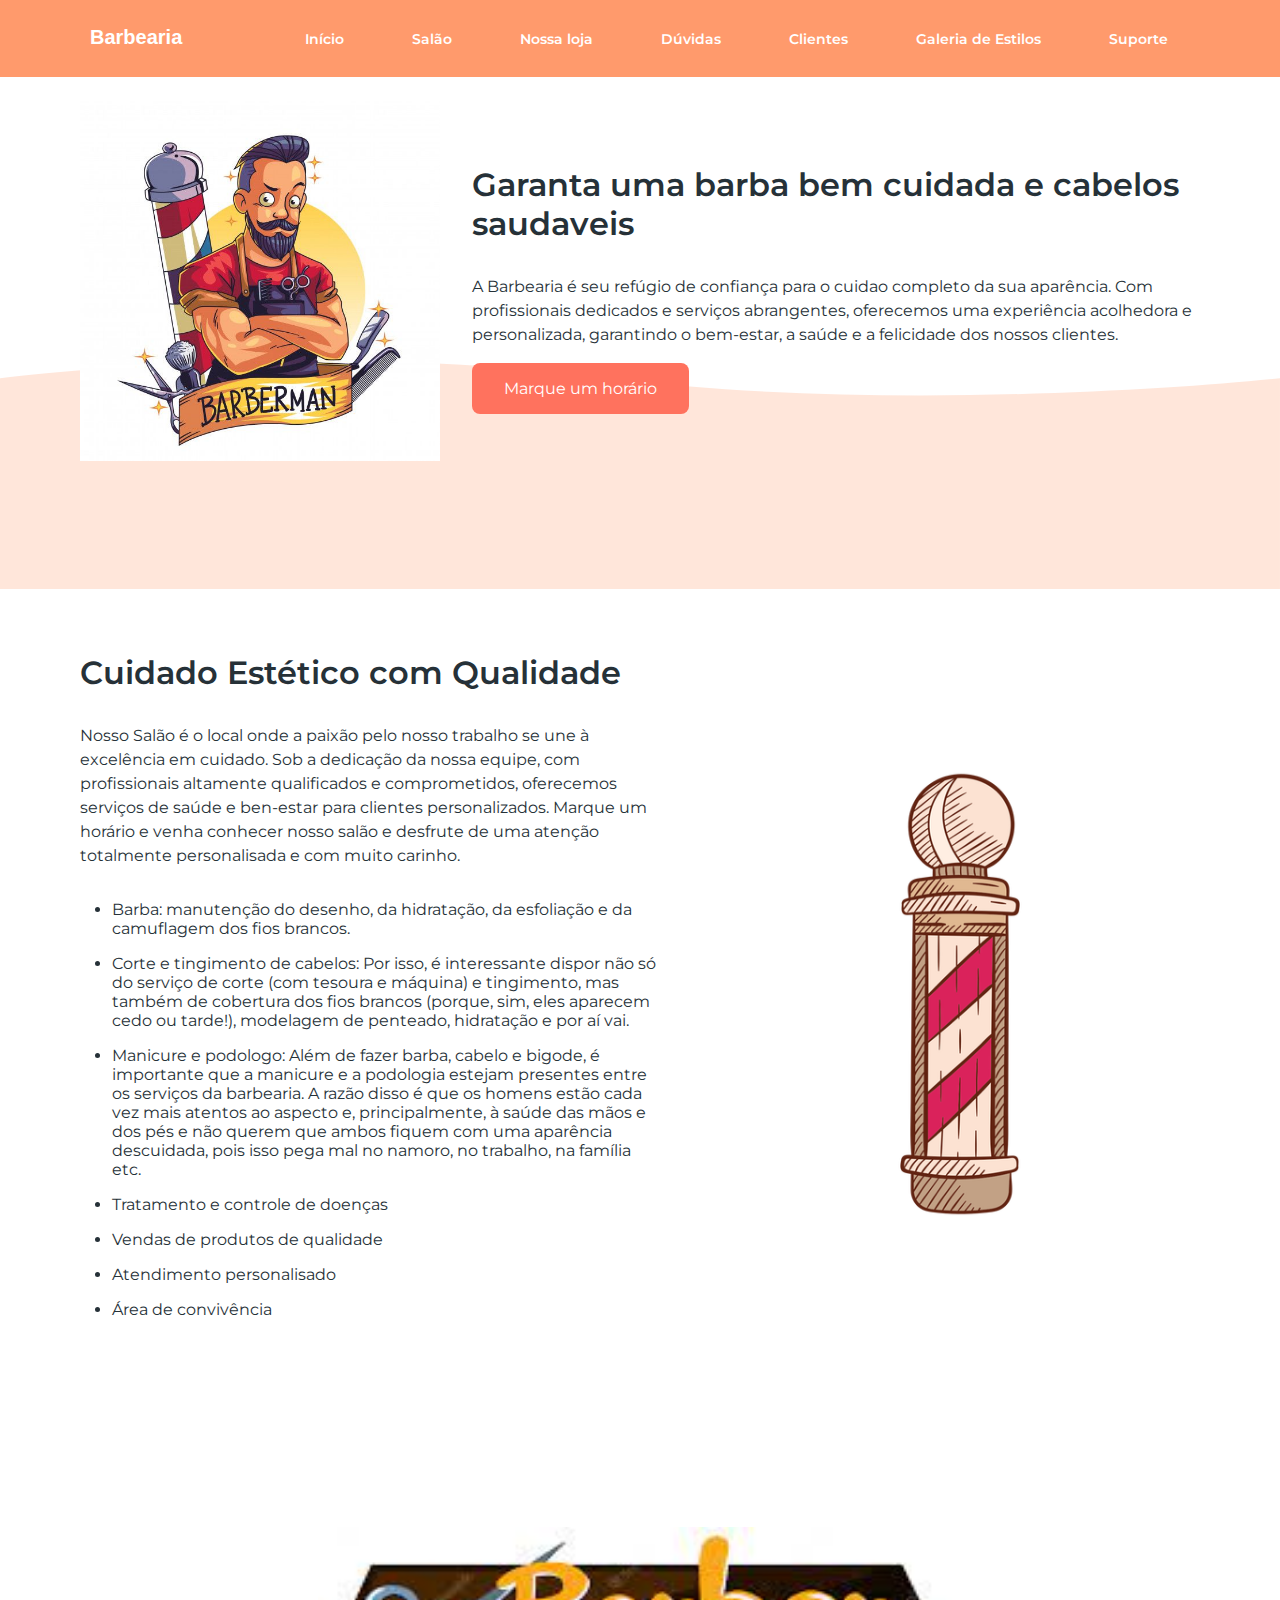
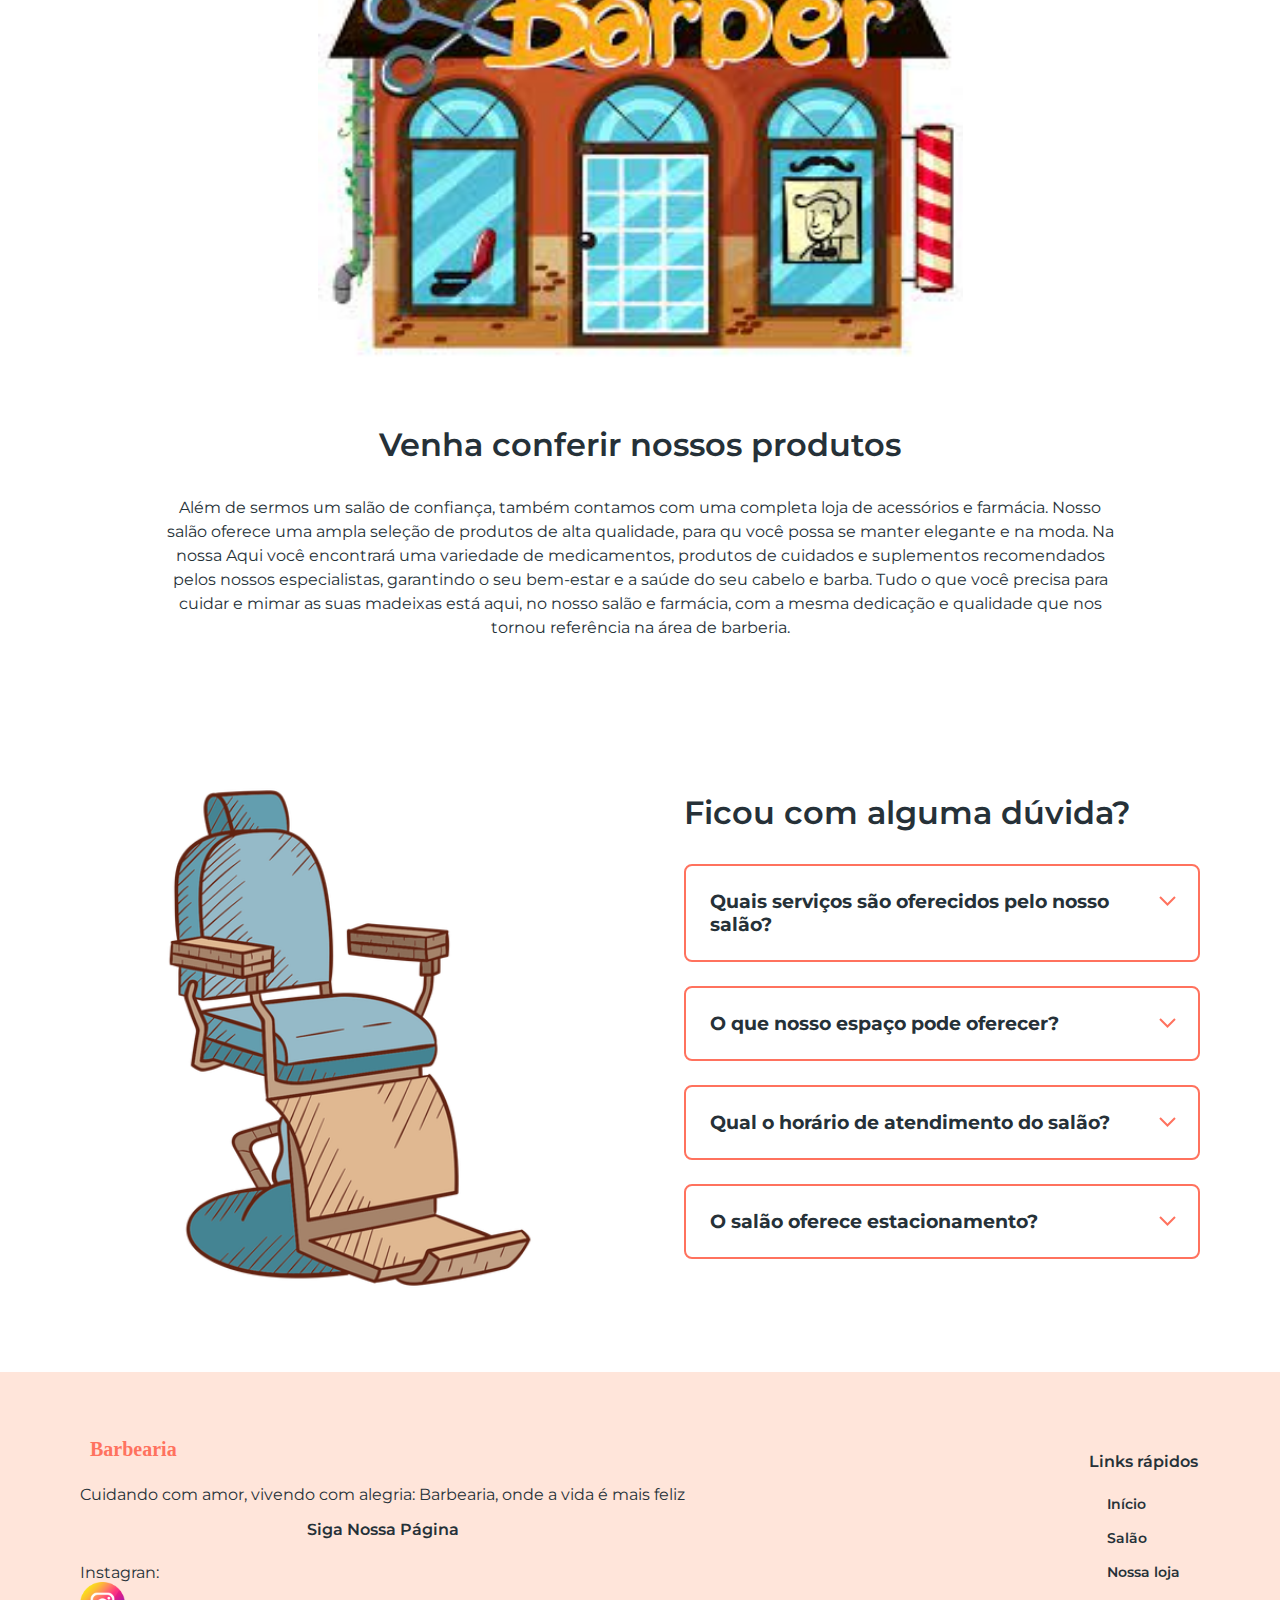
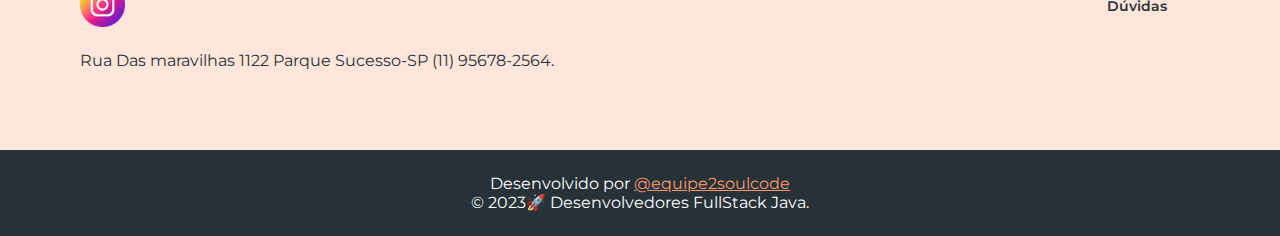
==== src/main/resources/templates/index.html @ a420637f "Doc: new document" ====
<!DOCTYPE html>
<html lang="pt-br">

</html>

<head>
    <meta charset="UTF-8">
    <meta name="viewport" content="width=device-width, initial-scale=1.0">
    <meta name="description" content="Garanta uma vida com confiança e estilo">
    <title>Barbearia</title>
    <link rel="stylesheet" href="../static/css/style.css">
    <link rel="preconnect" href="https://fonts.googleapis.com">
    <link rel="preconnect" href="https://fonts.gstatic.com" crossorigin>
    <link href="https://fonts.googleapis.com/css2?family=Montserrat:wght@400;600&display=swap" rel="stylesheet">
</head>

<body>
    <!--Cabeçalho-->
    <header>
        <a href="/">
            <img src="../static/images/logo-white.svg" alt="Barbearia">
        </a>
        <nav>
            <a href="./index.html">Início</a>
            <a href="#salao">Salão</a>
            <a href="#loja">Nossa loja</a>
            <a href="#duvidas">Dúvidas</a>
            <a href="clientes.html">Clientes</a>
            <a href="galeria.html">Galeria de Estilos</a>
            <a href="contatoclientes.html">Suporte</a>
        </nav>
    </header>
    <!--Conteúdo-->
    <main>
        <section id="inicio">
            <img src="../static/images/b3e48d9ebf692f1485e199dd3f6cbb28.jpg" alt="Homem de braços cruzados" width="420" height="360">
            <div>
                <h1>Garanta uma barba bem cuidada e cabelos saudaveis</h1>
                <p class="paragrafo">A Barbearia é seu refúgio de confiança para o cuidao completo da sua aparência. Com
                    profissionais dedicados e
                    serviços abrangentes, oferecemos uma experiência acolhedora e personalizada, garantindo o bem-estar,
                    a saúde e a felicidade dos nossos clientes.</p>
                <a class="botao" href="./agendamentos.html" target="_blank">Marque um horário</a>

            </div>
            <img class="absolute" src="../static/images/shape.svg" alt="">

        </section>

        <section id="salao">

            <div>
                <h2>Cuidado Estético com Qualidade</h2>
                <p class="paragrafo">
                    Nosso Salão é o local onde a paixão pelo nosso trabalho se une à excelência em cuidado. Sob
                    a dedicação da nossa equipe, com profissionais altamente qualificados e comprometidos, oferecemos
                    serviços de saúde e ben-estar para clientes personalizados. Marque um horário e
                    venha conhecer nosso salão e desfrute de uma atenção totalmente personalisada e com muito carinho.
                </p>
                <ul>
                    <li>Barba: manutenção do desenho, da hidratação, da esfoliação e da camuflagem dos fios brancos.
                    </li>
                    <li>Corte e tingimento de cabelos: Por isso, é interessante dispor não só do serviço de corte (com
                        tesoura e máquina) e tingimento, mas também de cobertura dos fios brancos (porque, sim, eles
                        aparecem cedo ou tarde!), modelagem de penteado, hidratação e por aí vai.</li>
                    <li>Manicure e podologo: Além de fazer barba, cabelo e bigode, é importante que a manicure e a
                        podologia estejam presentes entre os serviços da barbearia. A razão disso é que os homens estão
                        cada vez mais atentos ao aspecto e, principalmente, à saúde das mãos e dos pés e não querem que
                        ambos fiquem com uma aparência descuidada, pois isso pega mal no namoro, no trabalho, na família
                        etc.</li>
                    <li>Tratamento e controle de doenças</li>
                    <li>Vendas de produtos de qualidade</li>
                    <li>Atendimento personalisado</li>
                    <li>Área de convivência</li>
                </ul>
            </div>
            <img src="../static/images/361dbce283f5e400bc2e9d4b7734e589-ilustracao-de-poste-de-barbearia.png" alt="Imagem barbearia" width="480" height="480" loading="lazy">
        </section>

        <section id="loja">
            <img src="../static/images/loja.jpeg" alt="Imagem da Loja" width="645" height="430" loading="lazy">
            <div>
                <h2>Venha conferir nossos produtos</h2>
                <p class="paragrafo"> Além de sermos um salão de confiança, também contamos com uma completa
                    loja de acessórios e
                    farmácia. Nosso salão oferece uma ampla seleção de produtos de alta qualidade, para qu você possa se
                    manter elegante e na moda. Na nossa
                    Aqui você encontrará
                    uma variedade de medicamentos, produtos de cuidados e suplementos recomendados pelos nossos
                    especialistas,
                    garantindo o seu bem-estar e a saúde do seu cabelo e barba. Tudo o que você
                    precisa para cuidar e mimar as suas madeixas está aqui, no nosso salão e farmácia, com a mesma
                    dedicação
                    e qualidade
                    que nos tornou referência na área de barberia.
                </p>
            </div>

        </section>
        <section id="duvidas">
            <img src="../static/images/0689b7960214dba2323f97b411c61092-ilustracao-de-cadeira-de-barbearia.png" alt="Imagem cadeira de barbearia" width="540" height="540" loading="lazy">
            <div>
                <h2>Ficou com alguma dúvida?</h2>
                <div class="duvida">
                    <h3>Quais serviços são oferecidos pelo nosso salão?</h3>
                    <img src="../static/images/arrow-down.svg" alt="" loading="lazy">
                    <p class="paragrafo">
                        O Salão de barbearia oferece uma ampla gama de serviços, incluindo cortes de cabelo e barba,
                        aparamento e desenho,
                        implante capilar, tratamento de doenças capilares, podologo, atendimento personalisado,
                        programas de
                        prevenção de queda de cabelos, pigmentaçã, entre outros. Nosso objetivo é fornecer cuidados
                        abrangentes e
                        personalizados para garantir a saúde e o bem-estar de nossos clientes.
                    </p>
                </div>

                <div class="duvida">
                    <h3>O que nosso espaço pode oferecer?</h3>
                    <img src="../static/images/arrow-down.svg" alt="" loading="lazy">
                    <p class="paragrafo">
                        O salão de barbearia oferece um espaço amplo com sala de jogos, um bar super completo.
                        Nossos profissionais possuem conhecimento e experiência
                        para
                        cuidar de diferentes tipos de cabelos e barbas, oferecendo um atendimento especializado e
                        dedicado a cada
                        um
                        de nossos clientes.
                    </p>
                </div>

                <div class="duvida">
                    <h3>Qual o horário de atendimento do salão?</h3>
                    <img src="../static/images/arrow-down.svg" alt="" loading="lazy">
                    <p class="paragrafo">
                        Atendemos de segunda a sabado das 09:00 as 19:00 mediante agendamento prévio. Proporcianando
                        assim uma experiência mais agradável
                        aos nosos cliente.
                    </p>
                </div>

                <div class="duvida">
                    <h3>O salão oferece estacionamento?</h3>
                    <img src="../static/images/arrow-down.svg" alt="" loading="lazy">
                    <p class="paragrafo">
                        Sim, o salão de barbearia oferece estacionamento com manobrista . Nossos manobristas são
                        profissionais experientes o que garante segurança ao seu carro enquanto você dá aquele trato no
                        visual, usando produtos de
                        alta
                        qualidade e técnicas seguras.
                    </p>
                </div>
            </div>
        </section>
    </main>

    <footer>
        <span>
            <img src="../static/images/logo.svg" alt="Barbearia">
            <p>Cuidando com amor, vivendo com alegria: Barbearia, onde a vida é mais feliz</p>
            <strong class="titulo">Siga Nossa Página</strong>

            <p>Instagran: <a href="https://www.instagram.com/" target="_blank"><img src="../static/images/instagram.png" alt="" width="45" height="45"></a>Rua Das maravilhas 1122 Parque Sucesso-SP (11) 95678-2564.</p>

        </span>

        <div>
            <strong class="titulo">Links rápidos</strong>
            <nav>
                <a href="#inicio">Início</a>
                <a href="#salao">Salão</a>
                <a href="#loja">Nossa loja</a>
                <a href="#duvidas">Dúvidas</a>
            </nav>
        </div>

    </footer>

    <div id="copyright">Desenvolvido por <a href="https://github.com/tinonazaareth" target="_blank">@equipe2soulcode</a>
        <p>&copy; 2023<span style='font: size 0.5em;;'>&#128640; Desenvolvedores FullStack Java.</span></p>

    </div>

    <script src="../static/js/index.js"></script>
</body>

</html>
---- src/main/resources/static/css/style.css ----
* {
  box-sizing: border-box;
  font-family: 'montserrat', sans-serif;
  margin: 0;
  padding: 0;
}

body {
  color: #263138;
}

header {
  background-color: #ff9a6c;
  display: flex;
  align-items: center;
  justify-content: space-between;
  padding-left: 80px;
  padding-right: 80px;
  padding-top: 24px;
  padding-bottom: 24px;


}

header nav a {
  color: #ffffff;
  font-weight: 600;
  padding: 32px;
  text-decoration: none;
}

.header {
  background-color: #ff9a6c;
  display: flex;
  align-items: center;
  justify-content: space-between;
  padding: 24px 80px;
}

.logo,
nav a {
  color: #fff;
  font-weight: 600;
  text-decoration: none;
}

.logo,
nav a {
  font-size: 14px;
}

.container,
.tabela-clientes th,
.tabela-clientes td,
.botao-excluir,
.botao-editar,
.botao-enviar,
.formulario-cliente input {
  padding: 20px;
}

.botao-excluir,
.botao-editar,
.botao-enviar {
  font-size: 14px;
}

.formulario-cliente input {
  font-size: 14px;
}


nav a {
  padding: 0 20px;
}

.container {
  padding: 40px;
}

.tabela-clientes {
  width: 100%;
  border-collapse: collapse;
  margin-top: 20px;
}

.contato-cliente {
  padding: 20px;
    
}
  


#inicio {
  display: flex;
  align-items: center;
  gap: 32px;
  padding: 24px 80px 128px 80px;
  position: relative;
}

thead th {
  background-color: #ff9a6c;
  color: #ffffff;
  font-weight: 600;
  padding: 12px;
  text-align: left;
  border-bottom: 2px solid #ffffff;
}

h1,
h2 {
  font-weight: 600;
  font-size: 32px;
  margin-bottom: 32px;
}

.paragrafo {
  line-height: 150%;
  margin-bottom: 32px;
}

.botao {
  background-color: #ff725e;
  border-radius: 8px;
  color: #ffffff;
  text-decoration: none;
  /* vertical, horizontal*/
  padding: 16px 32px;
}


.botao-transparente {
  background-color: transparent;
  color: #ff725e;
  padding: 16px 32px;
  text-underline-offset: 3px;
}

.linha-cliente {
  border-bottom: 1px solid #ddd;
}

.link-cliente {
  color: #263138;
  text-decoration: none;
  font-weight: 600;
  display: block;
  padding: 12px;
}

.botao-excluir,
.botao-editar,
.botao-enviar {
  background-color: #ff725e;
  color: #ffffff;
  border: none;
  padding: 8px 16px;
  border-radius: 4px;
  cursor: pointer;
}

.botao-excluir:hover,
.botao-editar:hover,
.botao-enviar:hover {
  background-color: #ff6347;
}

.formulario-cliente {
  max-width: 400px;
  margin-top: 40px;
}

.formulario-cliente label {
  display: block;
  margin-bottom: 8px;
  font-weight: 600;
}

.formulario-cliente input {
  width: 100%;
  padding: 8px;
  margin-bottom: 16px;
  border: 1px solid #ddd;
  border-radius: 4px;
}

.absolute {
  position: absolute;
  bottom: 0;
  left: 0;
  width: 100%;
  z-index: -10;
}

#salao {
  display: flex;
  align-items: center;
  gap: 64px;
  padding: 64px 80px;
}

#salao li {
  margin-bottom: 16px;
  margin-left: 32px;
}

#loja {
  padding: 64px 80px;
  text-align: center;
}

#loja img {
  margin: 64px auto;
}

#loja .paragrafo {
  max-width: 950px;
  margin: 0 auto;
}

#duvidas {
  display: flex;
  align-items: center;
  gap: 64px;
  padding: 64px 80px;
}

.duvida {
  position: relative;
}

.duvida h3 {
  border: 2px solid #ff725e;
  border-radius: 8px;
  cursor: pointer;
  padding: 24px;
}

.duvida img {
  position: absolute;
  top: 32px;
  right: 24px;
}

.duvida .paragrafo {
  border-right: 1px #ff725e;
  border-bottom: 1px #ff725e;
  border-left: 1px #ff725e;
  border-radius: 0 0 8px 8px;
  margin-top: -8px;
  padding: 0 24px;
  height: 0;
  opacity: 0;
  overflow: hidden;
  transition: .2s;
}

.duvida.ativa .paragrafo {
  height: fit-content;
  opacity: 1;
  padding: 24px;
}

.image-container {
  display: flex;
  flex-wrap: wrap;
  gap: 10px;
  /* Espaçamento entre as imagens */
  justify-content: center;
  align-items: center;
  padding: 20px;

}

.image-container img {
  width: 200px;
  height: 150px;
  border-radius: 8px;
  box-shadow: 0 4px 6px rgba(0, 0, 0, 0.1);
}

.container {
  padding: 40px;
}

.tabela-clientes {
  width: 100%;
  border-collapse: collapse;
  margin-top: 20px;
}

thead th {
  background-color: #ff9a6c;
  color: #ffffff;
  font-weight: 600;
  padding: 12px;
  text-align: left;
  border-bottom: 2px solid #ffffff;
}

.linha-cliente {
  border-bottom: 1px solid #ddd;
}

.link-cliente {
  color: #263138;
  text-decoration: none;
  font-weight: 600;
  display: block;
  padding: 12px;
}

.botao-excluir,
.botao-editar,
.botao-enviar {
  background-color: #ff725e;
  color: #ffffff;
  border: none;
  padding: 8px 16px;
  border-radius: 4px;
  cursor: pointer;
}

.botao-excluir:hover,
.botao-editar:hover,
.botao-enviar:hover {
  background-color: #ff6347;
}

.formulario-cliente {
  max-width: 400px;
  margin-top: 40px;
}

.formulario-cliente label {
  display: block;
  margin-bottom: 8px;
  font-weight: 600;
}

.formulario-cliente input {
  width: 100%;
  padding: 8px;
  margin-bottom: 16px;
  border: 1px solid #ddd;
  border-radius: 4px;
}

.gallery {
  display: flex;
  flex-wrap: wrap;
  justify-content: space-around;
  padding: 20px;
}

.style-item {
  margin: 10px;
  text-align: center;
  background-color: #fff;
  border-radius: 8px;
  overflow: hidden;
  box-shadow: 0px 4px 8px rgba(0, 0, 0, 0.1);
  transition: transform 0.3s;
}

.style-item:hover {
  transform: scale(1.05);
}

.style-item img {
  width: 100%;
  height: 200px;
  object-fit: cover;
  border-bottom: 2px solid #ddd;
}

.style-item p {
  padding: 10px;
  font-weight: 600;
}

.style-item:nth-child(4),
.style-item:nth-child(5),
.style-item:nth-child(6) {
  background-color: #f0e68c;
}

#copyright {
  background-color: #263138;
  text-align: center;
  padding: 24px;
  color: #ffffff;
}

#copyright a {
  color: #ff9a6c;
}

#appointmentForm {
  background-color: #ffffff;
  border: 2px solid #ff725e;
  border-radius: 8px;
  padding: 30px 50px;
  max-width: 600px;
  margin: 30px auto;
  box-shadow: 0px 4px 10px rgba(0, 0, 0, 0.1);
}


.titulo {
  text-align: center;
  margin-top: 16px;
}

#appointmentForm h2 {
  font-weight: 600;
  font-size: 28px;
  margin-bottom: 24px;
  color: #263138;
}

#appointmentForm input[type="text"],
#appointmentForm input[type="date"],
#appointmentForm select {
  width: 100%;
  padding: 6px;
  margin-bottom: 16px;
  border: 1px solid #ddd;
  border-radius: 4px;
  font-family: 'montserrat', sans-serif;
}

#appointmentForm input[type="submit"] {
  background-color: #ff725e;
  border: none;
  border-radius: 4px;
  color: #ffffff;
  padding: 14px 20px;
  font-size: 16px;
  cursor: pointer;
  transition: background-color 0.3s;
}

#appointmentForm input[type="submit"]:hover {
  background-color: #ff6347;
}

#appointmentForm .mensagem {
  margin-top: 20px;
  color: #263138;
}

footer {
  background-color: rgba(255, 152, 108, 0.25);
  display: flex;
  justify-content: space-between;
  gap: 80px;
  padding: 64px 80px;
}

footer img,
footer .titulo {
  display: block;
  font-weight: 600;
  margin-bottom: 24px;
}

footer nav a {
  color: #263138;
  display: block;
  margin-bottom: 16px;
  text-decoration: none;
  max-width: 350px;
}

footer p {
  margin-bottom: 16px;
}

footer p a {
  color: #263138;
  text-decoration: none;
}



@media only screen and (max-width: 600px) {}

@media only screen and (min-width: 601px) and (max-width: 900px) {}

@media only screen and (min-width: 901px) {}

@media screen and (max-width: 768px) {
  .container {
    padding: 20px;
  }

  img {
    max-width: 100%;
    height: auto;
  }
}

@media screen and (min-width: 769px) {
  .container {
    width: 80%;
    margin: 0 auto;
  }
}
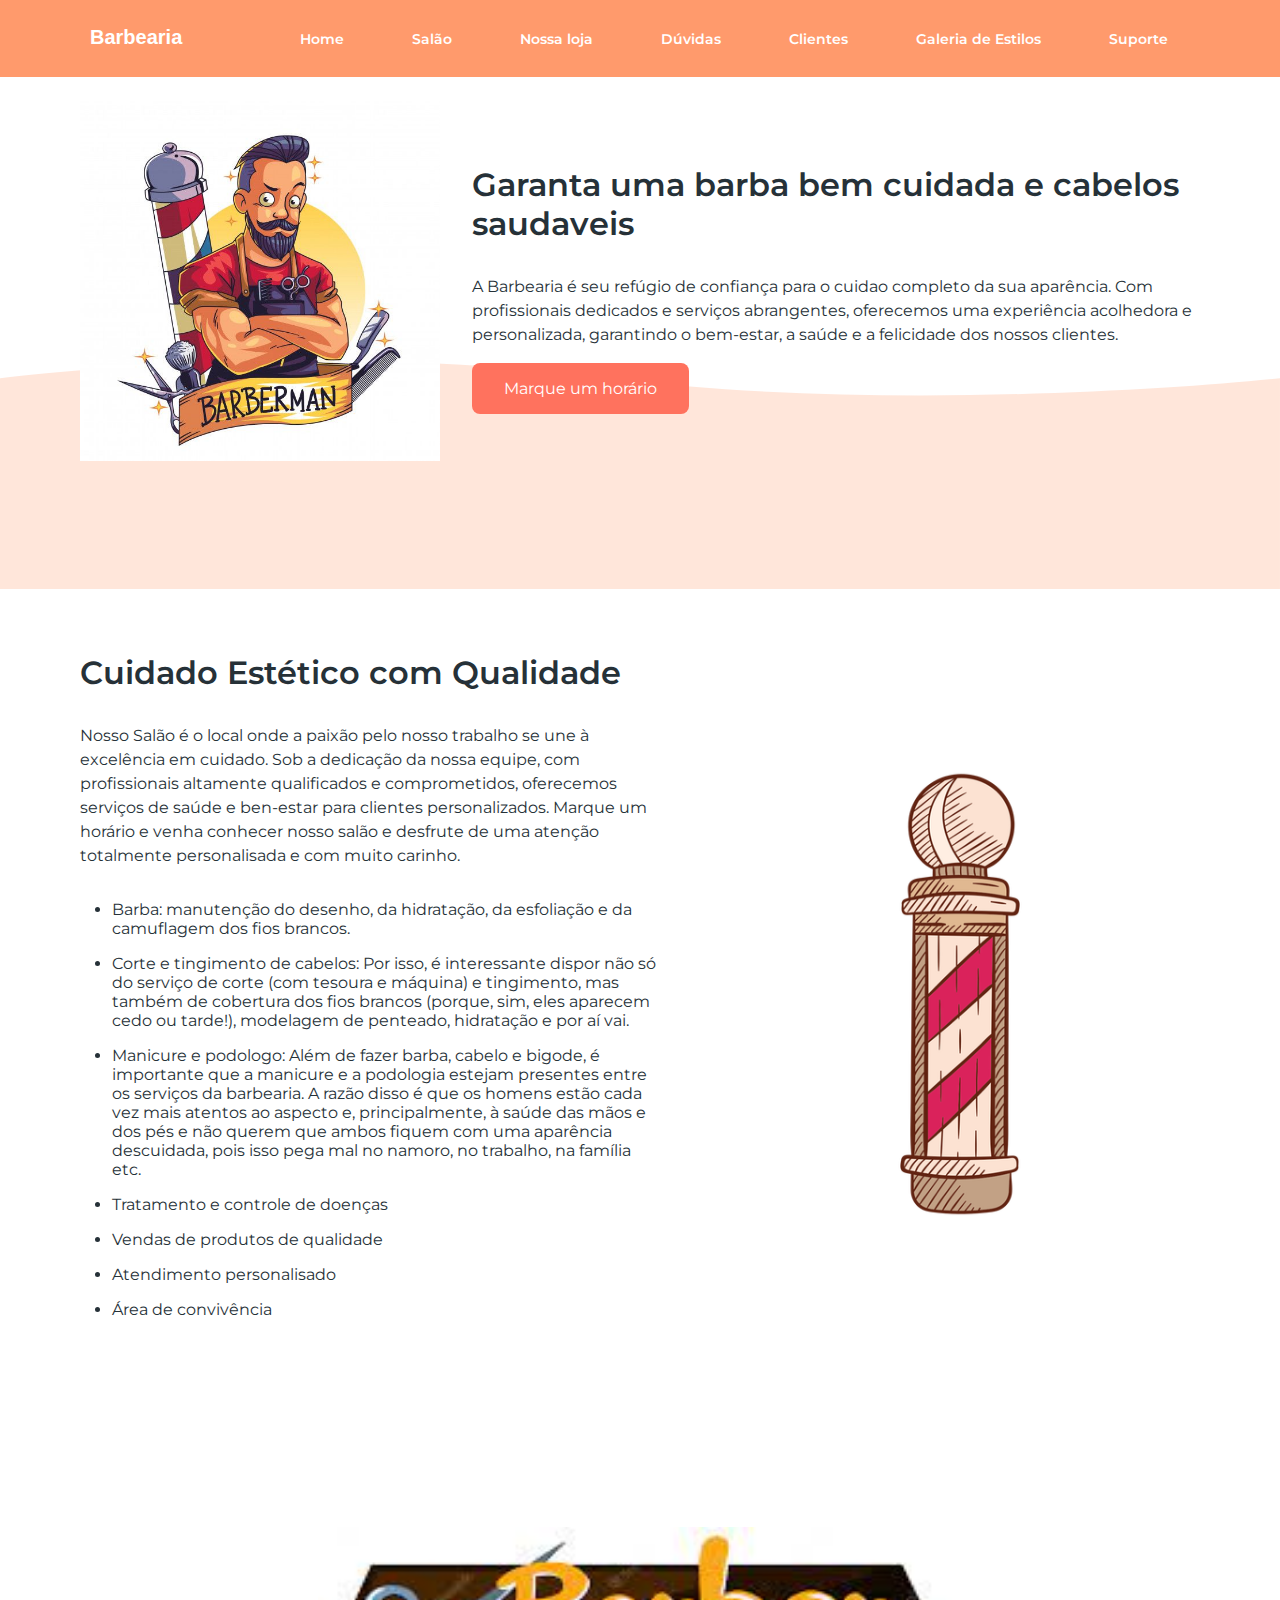
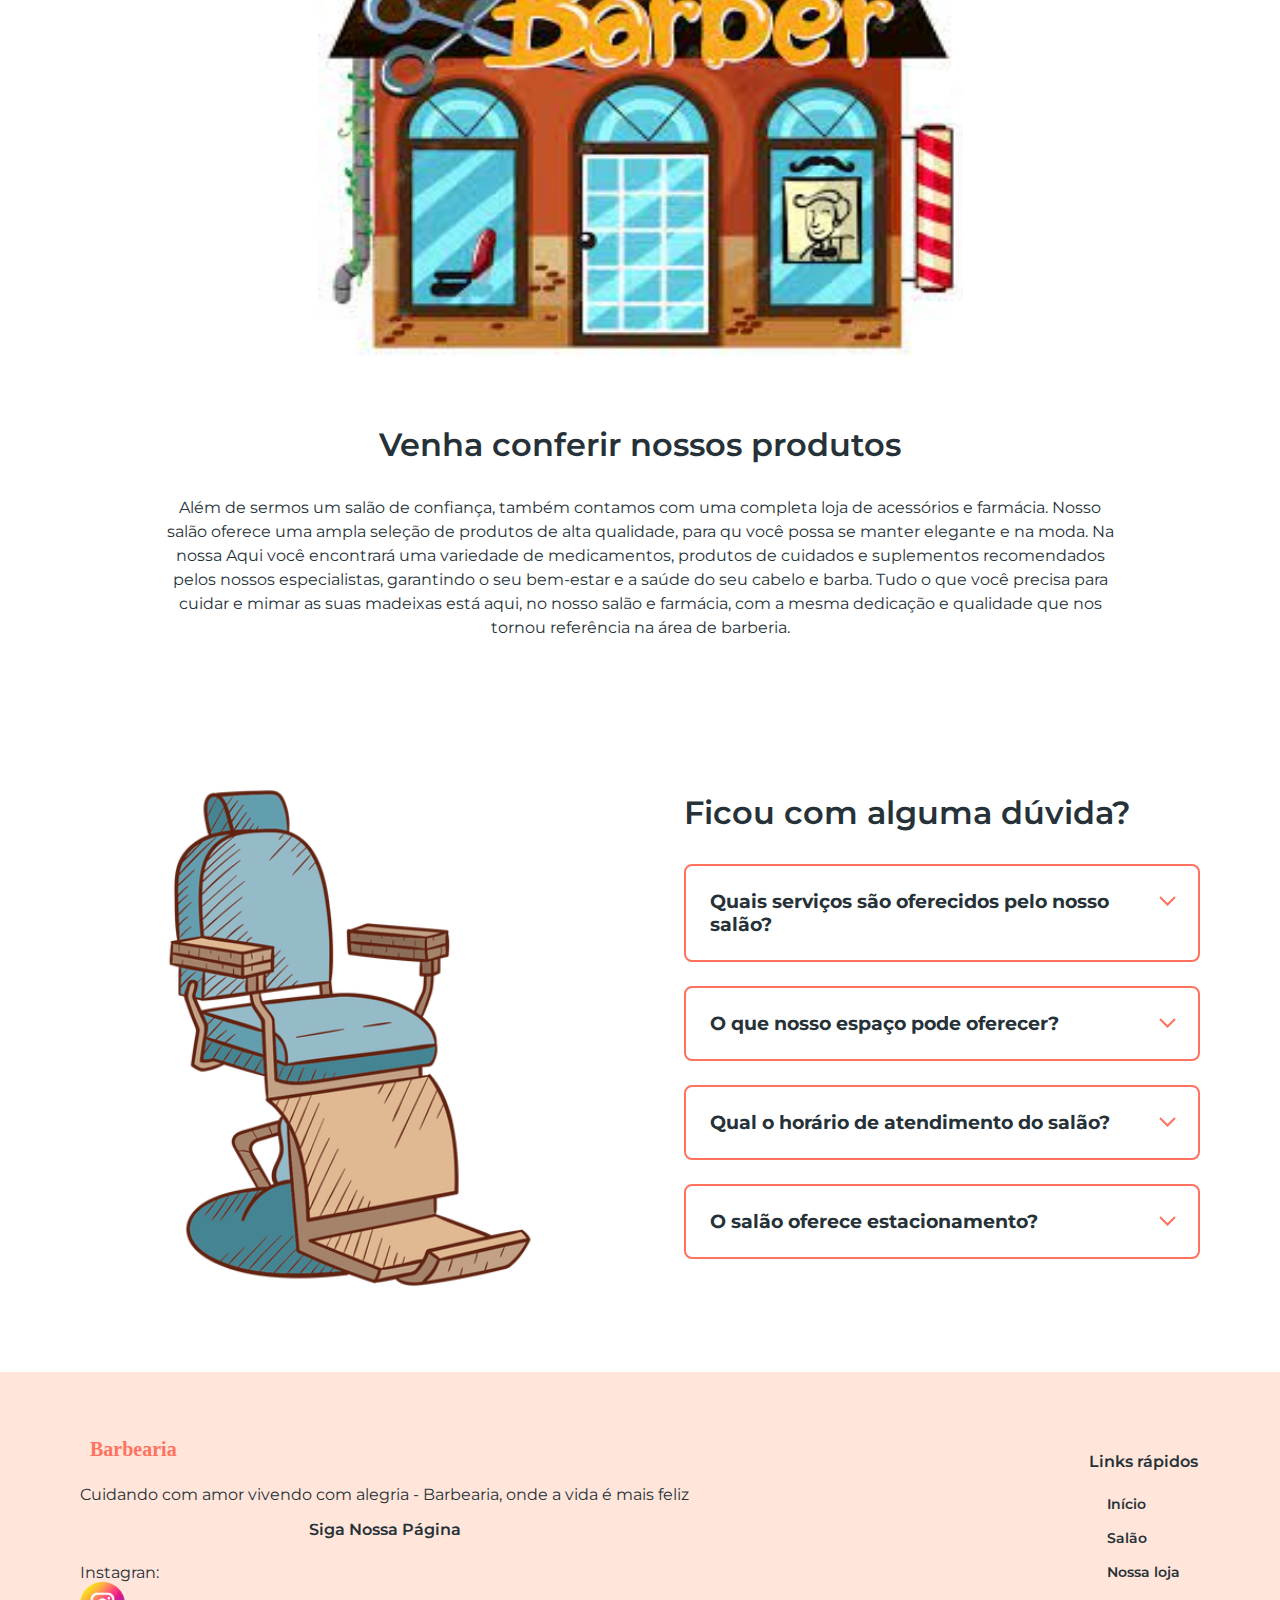
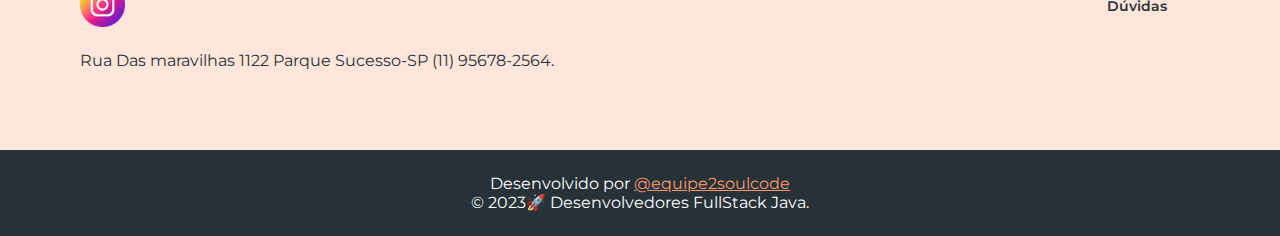
==== commit 8de66d50: "new commit" ====
--- a/src/main/resources/templates/index.html
+++ b/src/main/resources/templates/index.html
@@ -15,13 +15,24 @@
 </head>
 
 <body>
+
+    <div vw class="enabled">
+        <div vw-access-button class="active"></div>
+        <div vw-plugin-wrapper>
+            <div class="vw-plugin-top-wrapper"></div>
+        </div>
+    </div>
+    <script src="https://vlibras.gov.br/app/vlibras-plugin.js"></script>
+    <script>
+        new window.VLibras.Widget('https://vlibras.gov.br/app');
+    </script>
     <!--Cabeçalho-->
     <header>
-        <a href="/">
+        <a href="./index.html">
             <img src="../static/images/logo-white.svg" alt="Barbearia">
         </a>
         <nav>
-            <a href="./index.html">Início</a>
+            <a href="./index.html">Home</a>
             <a href="#salao">Salão</a>
             <a href="#loja">Nossa loja</a>
             <a href="#duvidas">Dúvidas</a>
@@ -33,7 +44,8 @@
     <!--Conteúdo-->
     <main>
         <section id="inicio">
-            <img src="../static/images/b3e48d9ebf692f1485e199dd3f6cbb28.jpg" alt="Homem de braços cruzados" width="420" height="360">
+            <img src="../static/images/b3e48d9ebf692f1485e199dd3f6cbb28.jpg" alt="Homem de braços cruzados" width="420"
+                height="360">
             <div>
                 <h1>Garanta uma barba bem cuidada e cabelos saudaveis</h1>
                 <p class="paragrafo">A Barbearia é seu refúgio de confiança para o cuidao completo da sua aparência. Com
@@ -74,7 +86,8 @@
                     <li>Área de convivência</li>
                 </ul>
             </div>
-            <img src="../static/images/361dbce283f5e400bc2e9d4b7734e589-ilustracao-de-poste-de-barbearia.png" alt="Imagem barbearia" width="480" height="480" loading="lazy">
+            <img src="../static/images/361dbce283f5e400bc2e9d4b7734e589-ilustracao-de-poste-de-barbearia.png"
+                alt="Imagem barbearia" width="480" height="480" loading="lazy">
         </section>
 
         <section id="loja">
@@ -98,7 +111,8 @@
 
         </section>
         <section id="duvidas">
-            <img src="../static/images/0689b7960214dba2323f97b411c61092-ilustracao-de-cadeira-de-barbearia.png" alt="Imagem cadeira de barbearia" width="540" height="540" loading="lazy">
+            <img src="../static/images/0689b7960214dba2323f97b411c61092-ilustracao-de-cadeira-de-barbearia.png"
+                alt="Imagem cadeira de barbearia" width="540" height="540" loading="lazy">
             <div>
                 <h2>Ficou com alguma dúvida?</h2>
                 <div class="duvida">
@@ -157,10 +171,11 @@
     <footer>
         <span>
             <img src="../static/images/logo.svg" alt="Barbearia">
-            <p>Cuidando com amor, vivendo com alegria: Barbearia, onde a vida é mais feliz</p>
+            <p>Cuidando com amor vivendo com alegria - Barbearia, onde a vida é mais feliz</p>
             <strong class="titulo">Siga Nossa Página</strong>
 
-            <p>Instagran: <a href="https://www.instagram.com/" target="_blank"><img src="../static/images/instagram.png" alt="" width="45" height="45"></a>Rua Das maravilhas 1122 Parque Sucesso-SP (11) 95678-2564.</p>
+            <p>Instagran: <a href="https://www.instagram.com/" target="_blank"><img src="../static/images/instagram.png"
+                        alt="" width="45" height="45"></a>Rua Das maravilhas 1122 Parque Sucesso-SP (11) 95678-2564.</p>
 
         </span>
 
@@ -181,6 +196,8 @@
 
     </div>
 
+
+
     <script src="../static/js/index.js"></script>
 </body>
 
--- a/src/main/resources/static/css/style.css
+++ b/src/main/resources/static/css/style.css
@@ -125,7 +125,6 @@
   border-radius: 8px;
   color: #ffffff;
   text-decoration: none;
-  /* vertical, horizontal*/
   padding: 16px 32px;
 }
 
@@ -428,7 +427,7 @@
   margin-bottom: 16px;
   border: 1px solid #ddd;
   border-radius: 4px;
-  font-family: 'montserrat', sans-serif;
+ 
 }
 
 #appointmentForm input[type="submit"] {
